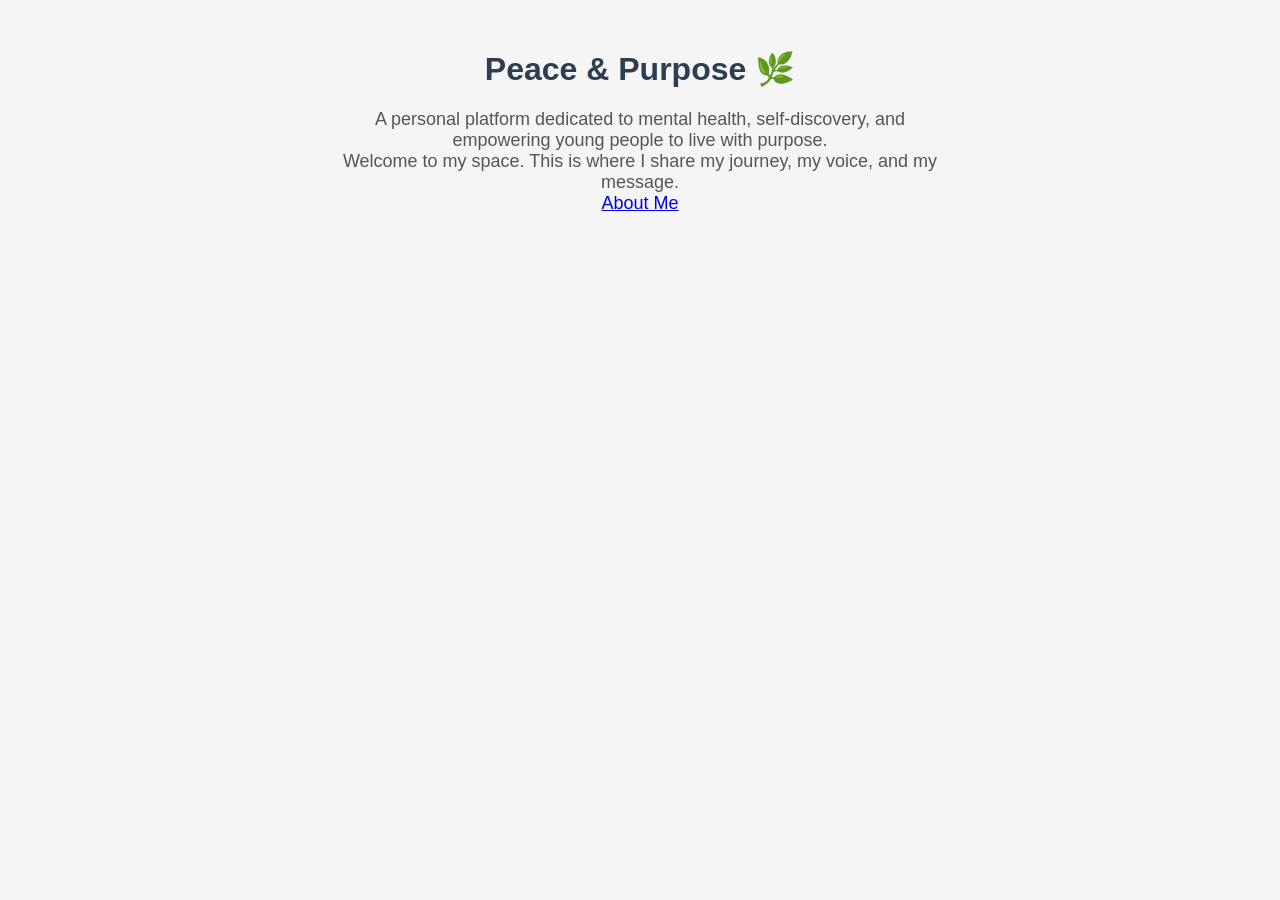
==== index.html @ 46a3d332 "Create index.html" ====
<!DOCTYPE html>
<html>
<head>
  <title>Peace & Purpose</title>
  <link rel="stylesheet" href="style.css">
</head>
<body>

  <h1>Peace & Purpose 🌿</h1>

  <p>
    A personal platform dedicated to mental health, self-discovery, and empowering young people to live with purpose.
  </p>

  <p>
    Welcome to my space. This is where I share my journey, my voice, and my message.
  </p>

  <p>
    <a href="about.html">About Me</a>
  </p>

</body>
</html>
---- style.css ----
body {
  font-family: Arial;
  margin: 0;
  padding: 0;
  background-color: #f5f5f5;
  text-align: center;
}

h1 {
  color: #2c3e50;
  margin-top: 50px;
}

p {
  font-size: 18px;
  color: #555;
  max-width: 600px;
  margin: auto;
}
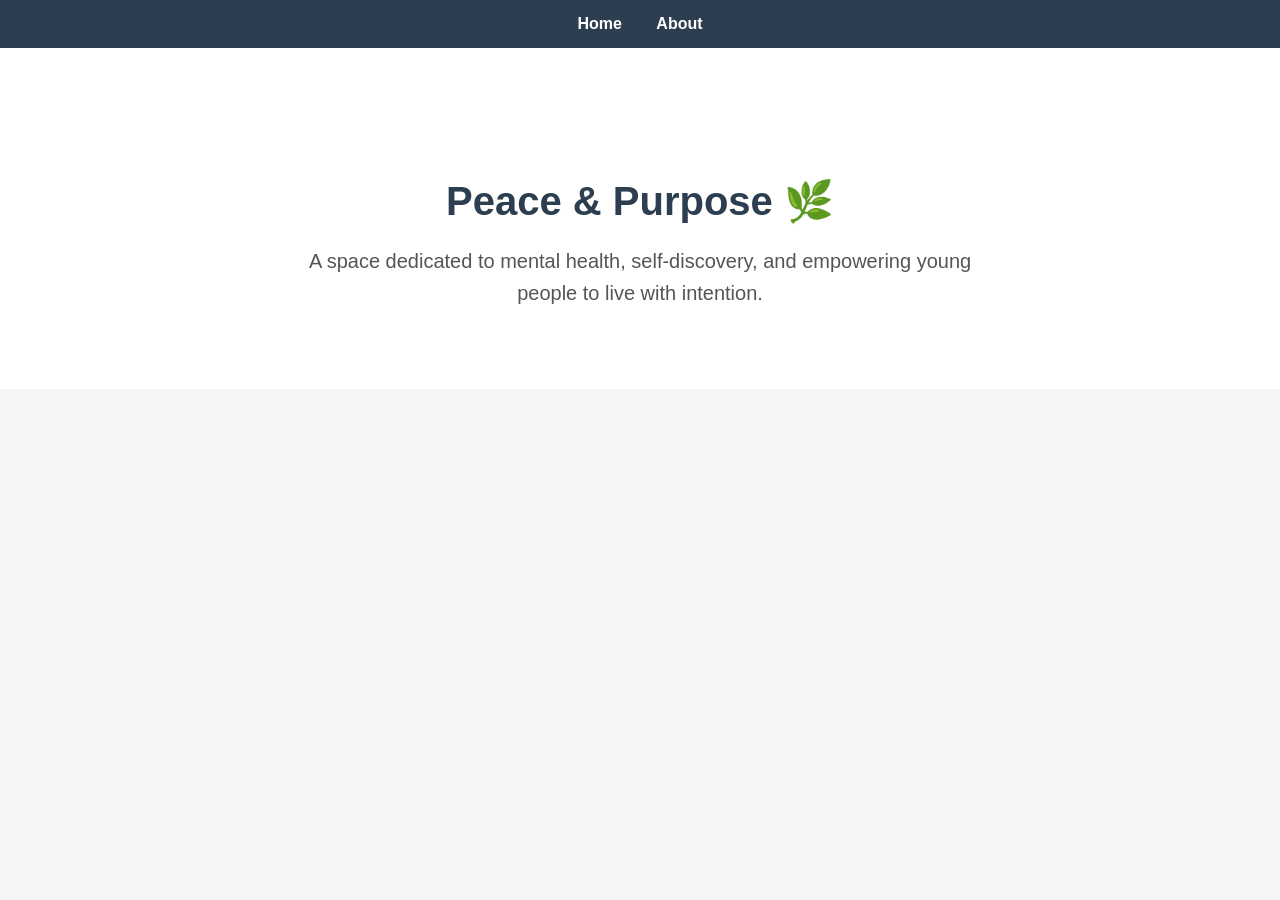
==== commit e4d41bf9: "Update index.html" ====
--- a/index.html
+++ b/index.html
@@ -6,19 +6,17 @@
 </head>
 <body>
 
+  <nav>
+  <a href="index.html">Home</a>
+  <a href="about.html">About</a>
+</nav>
+
+<div class="hero">
   <h1>Peace & Purpose 🌿</h1>
-
   <p>
-    A personal platform dedicated to mental health, self-discovery, and empowering young people to live with purpose.
+    A space dedicated to mental health, self-discovery, and empowering young people to live with intention.
   </p>
-
-  <p>
-    Welcome to my space. This is where I share my journey, my voice, and my message.
-  </p>
-
-  <p>
-    <a href="about.html">About Me</a>
-  </p>
+</div>
 
 </body>
 </html>
--- a/style.css
+++ b/style.css
@@ -1,4 +1,18 @@
-body {
+nav {
+  background-color: #2c3e50;
+  padding: 15px;
+}
+
+nav a {
+  color: white;
+  text-decoration: none;
+  margin: 15px;
+  font-weight: bold;
+}
+
+nav a:hover {
+  text-decoration: underline;
+}body {
   font-family: Arial;
   margin: 0;
   padding: 0;
@@ -17,3 +31,19 @@
   max-width: 600px;
   margin: auto;
 }
+.hero {
+  padding: 80px 20px;
+  background-color: #ffffff;
+}
+
+.hero h1 {
+  font-size: 40px;
+  margin-bottom: 20px;
+}
+
+.hero p {
+  font-size: 20px;
+  max-width: 700px;
+  margin: auto;
+  line-height: 1.6;
+}
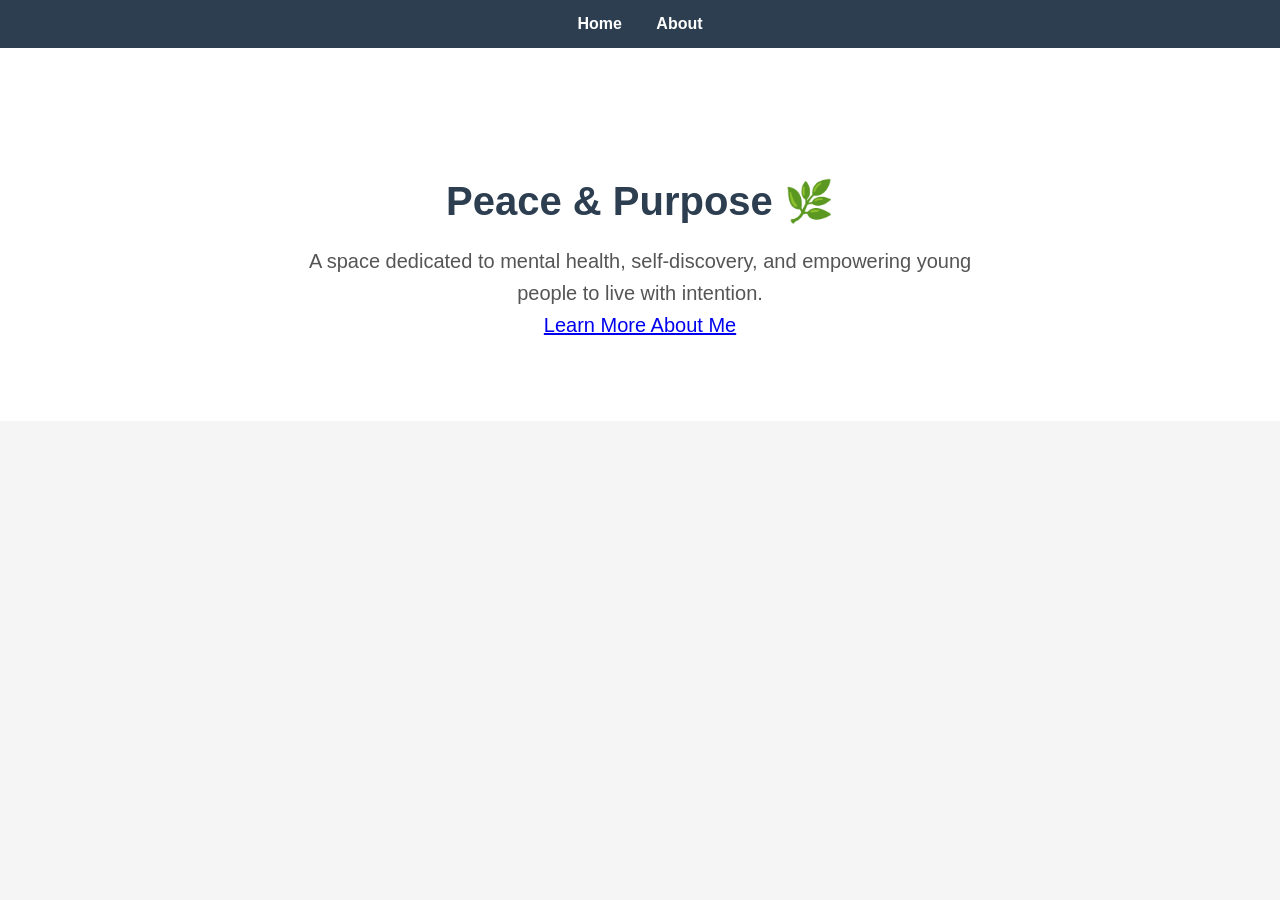
==== commit 90e392cc: "Update index.html" ====
--- a/index.html
+++ b/index.html
@@ -7,16 +7,22 @@
 <body>
 
   <nav>
-  <a href="index.html">Home</a>
-  <a href="about.html">About</a>
-</nav>
+    <a href="index.html">Home</a>
+    <a href="about.html">About</a>
+  </nav>
 
-<div class="hero">
-  <h1>Peace & Purpose 🌿</h1>
-  <p>
-    A space dedicated to mental health, self-discovery, and empowering young people to live with intention.
-  </p>
-</div>
+  <div class="hero">
+    <h1>Peace & Purpose 🌿</h1>
+    
+    <p>
+      A space dedicated to mental health, self-discovery, and empowering young people to live with intention.
+    </p>
+
+    <p>
+      <a href="about.html" class="btn">Learn More About Me</a>
+    </p>
+
+  </div>
 
 </body>
 </html>
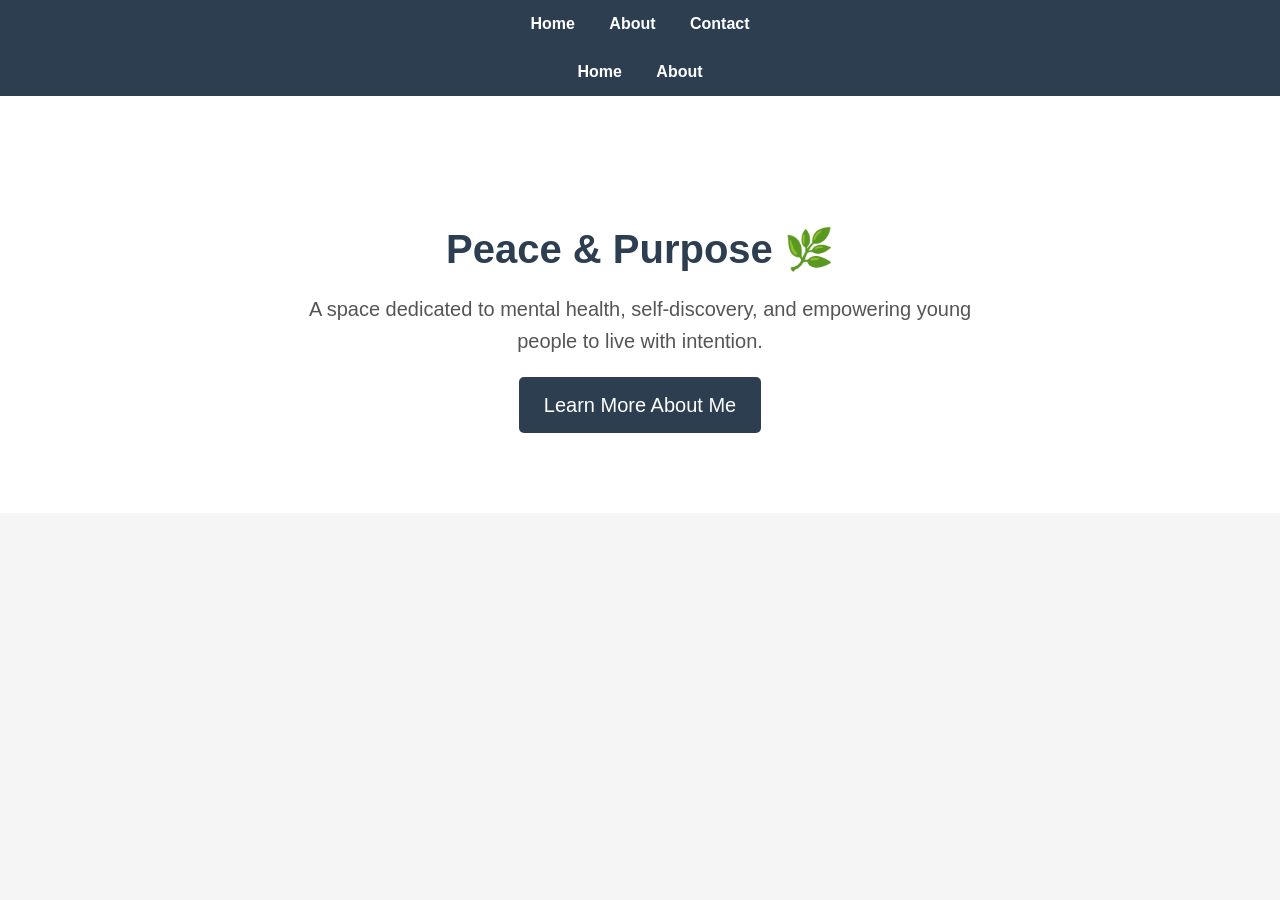
==== commit 325ab7cf: "Update index.html" ====
--- a/index.html
+++ b/index.html
@@ -5,7 +5,11 @@
   <link rel="stylesheet" href="style.css">
 </head>
 <body>
-
+<nav>
+  <a href="index.html">Home</a>
+  <a href="about.html">About</a>
+  <a href="contact.html">Contact</a>
+</nav>
   <nav>
     <a href="index.html">Home</a>
     <a href="about.html">About</a>
--- a/style.css
+++ b/style.css
@@ -12,7 +12,9 @@
 
 nav a:hover {
   text-decoration: underline;
-}body {
+}
+
+body {
   font-family: Arial;
   margin: 0;
   padding: 0;
@@ -31,6 +33,7 @@
   max-width: 600px;
   margin: auto;
 }
+
 .hero {
   padding: 80px 20px;
   background-color: #ffffff;
@@ -47,3 +50,17 @@
   margin: auto;
   line-height: 1.6;
 }
+
+.btn {
+  display: inline-block;
+  margin-top: 20px;
+  padding: 12px 25px;
+  background-color: #2c3e50;
+  color: white;
+  text-decoration: none;
+  border-radius: 5px;
+}
+
+.btn:hover {
+  background-color: #1a252f;
+}
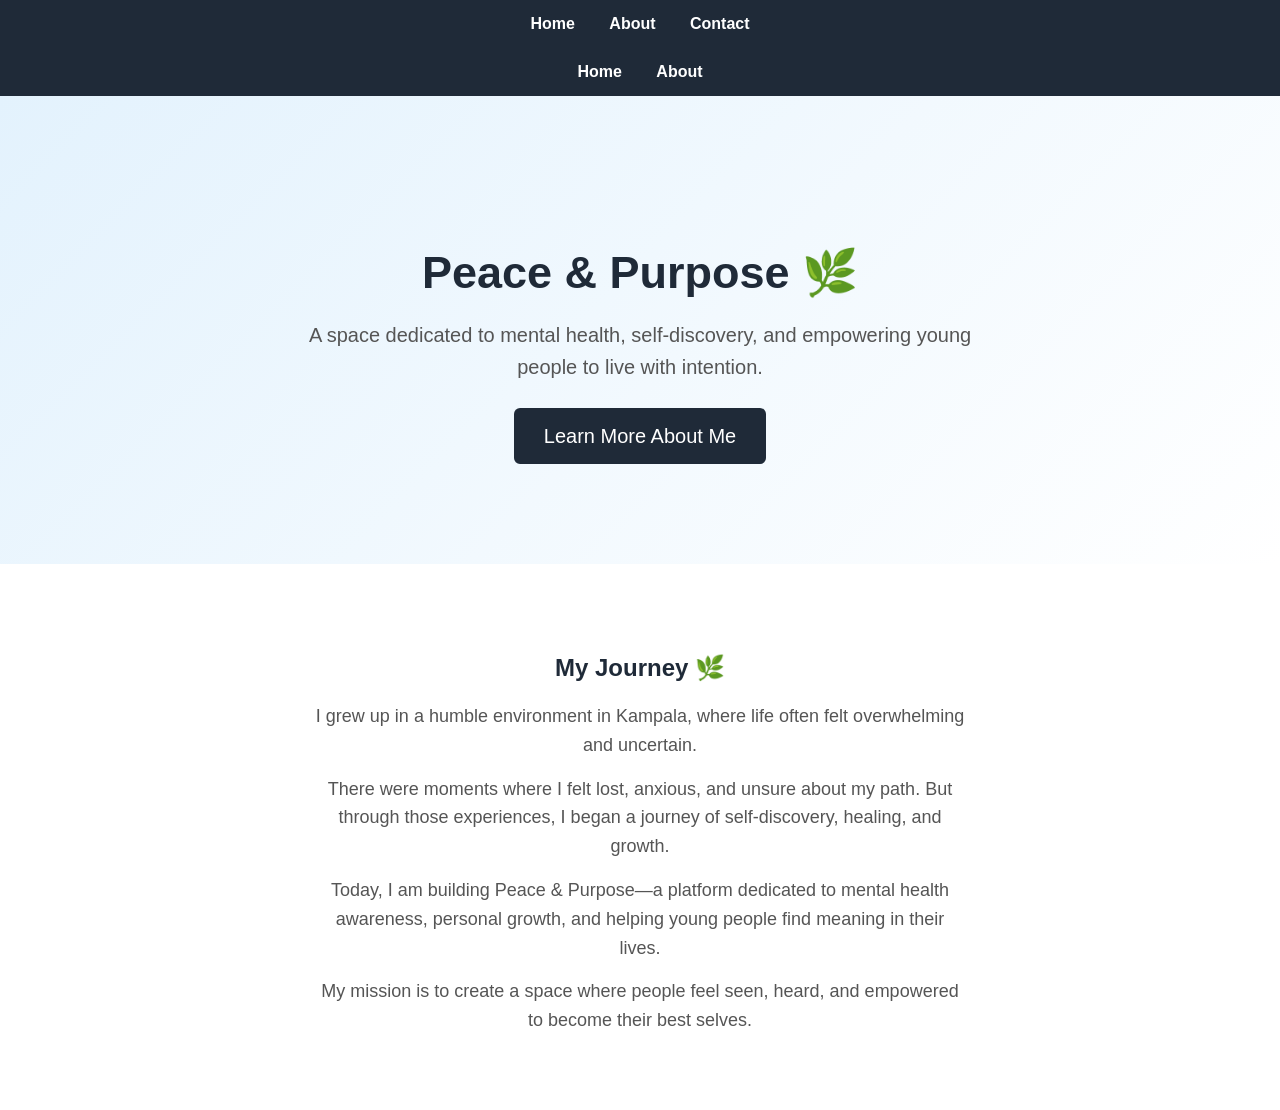
==== commit 43cb170f: "Update index.html" ====
--- a/index.html
+++ b/index.html
@@ -28,5 +28,24 @@
 
   </div>
 
+  <div class="story">
+  <h2>My Journey 🌿</h2>
+
+  <p>
+    I grew up in a humble environment in Kampala, where life often felt overwhelming and uncertain.
+  </p>
+
+  <p>
+    There were moments where I felt lost, anxious, and unsure about my path. But through those experiences, I began a journey of self-discovery, healing, and growth.
+  </p>
+
+  <p>
+    Today, I am building Peace & Purpose—a platform dedicated to mental health awareness, personal growth, and helping young people find meaning in their lives.
+  </p>
+
+  <p>
+    My mission is to create a space where people feel seen, heard, and empowered to become their best selves.
+  </p>
+</div>
 </body>
 </html>
--- a/style.css
+++ b/style.css
@@ -1,5 +1,15 @@
+body {
+  font-family: 'Arial', sans-serif;
+  margin: 0;
+  padding: 0;
+  background-color: #f9fafb;
+  color: #333;
+  text-align: center;
+}
+
+/* NAVIGATION */
 nav {
-  background-color: #2c3e50;
+  background-color: #1f2a38;
   padding: 15px;
 }
 
@@ -8,39 +18,42 @@
   text-decoration: none;
   margin: 15px;
   font-weight: bold;
+  transition: 0.3s;
 }
 
 nav a:hover {
-  text-decoration: underline;
+  color: #a3d5ff;
 }
 
-body {
-  font-family: Arial;
-  margin: 0;
-  padding: 0;
-  background-color: #f5f5f5;
-  text-align: center;
+/* HEADINGS */
+h1 {
+  color: #1f2a38;
+  margin-top: 50px;
+  font-size: 36px;
 }
 
-h1 {
-  color: #2c3e50;
-  margin-top: 50px;
+h2 {
+  margin-top: 30px;
+  color: #1f2a38;
 }
 
+/* PARAGRAPHS */
 p {
   font-size: 18px;
   color: #555;
-  max-width: 600px;
-  margin: auto;
+  max-width: 650px;
+  margin: 15px auto;
+  line-height: 1.6;
 }
 
+/* HERO SECTION */
 .hero {
-  padding: 80px 20px;
-  background-color: #ffffff;
+  padding: 100px 20px;
+  background: linear-gradient(135deg, #e3f2fd, #ffffff);
 }
 
 .hero h1 {
-  font-size: 40px;
+  font-size: 45px;
   margin-bottom: 20px;
 }
 
@@ -51,16 +64,43 @@
   line-height: 1.6;
 }
 
+/* BUTTON */
 .btn {
   display: inline-block;
-  margin-top: 20px;
-  padding: 12px 25px;
-  background-color: #2c3e50;
+  margin-top: 25px;
+  padding: 12px 30px;
+  background-color: #1f2a38;
   color: white;
   text-decoration: none;
-  border-radius: 5px;
+  border-radius: 6px;
+  transition: 0.3s;
 }
 
 .btn:hover {
-  background-color: #1a252f;
+  background-color: #2c3e50;
 }
+
+/* CONTACT SECTION */
+.contact {
+  background-color: #f0f0f0;
+  padding: 50px 20px;
+  margin-top: 40px;
+}
+
+.contact a {
+  color: #1f2a38;
+  text-decoration: none;
+  font-weight: bold;
+}
+
+.contact a:hover {
+  text-decoration: underline;
+}
+.story {
+  padding: 60px 20px;
+  background-color: #ffffff;
+}
+
+.story h2 {
+  margin-bottom: 20px;
+}
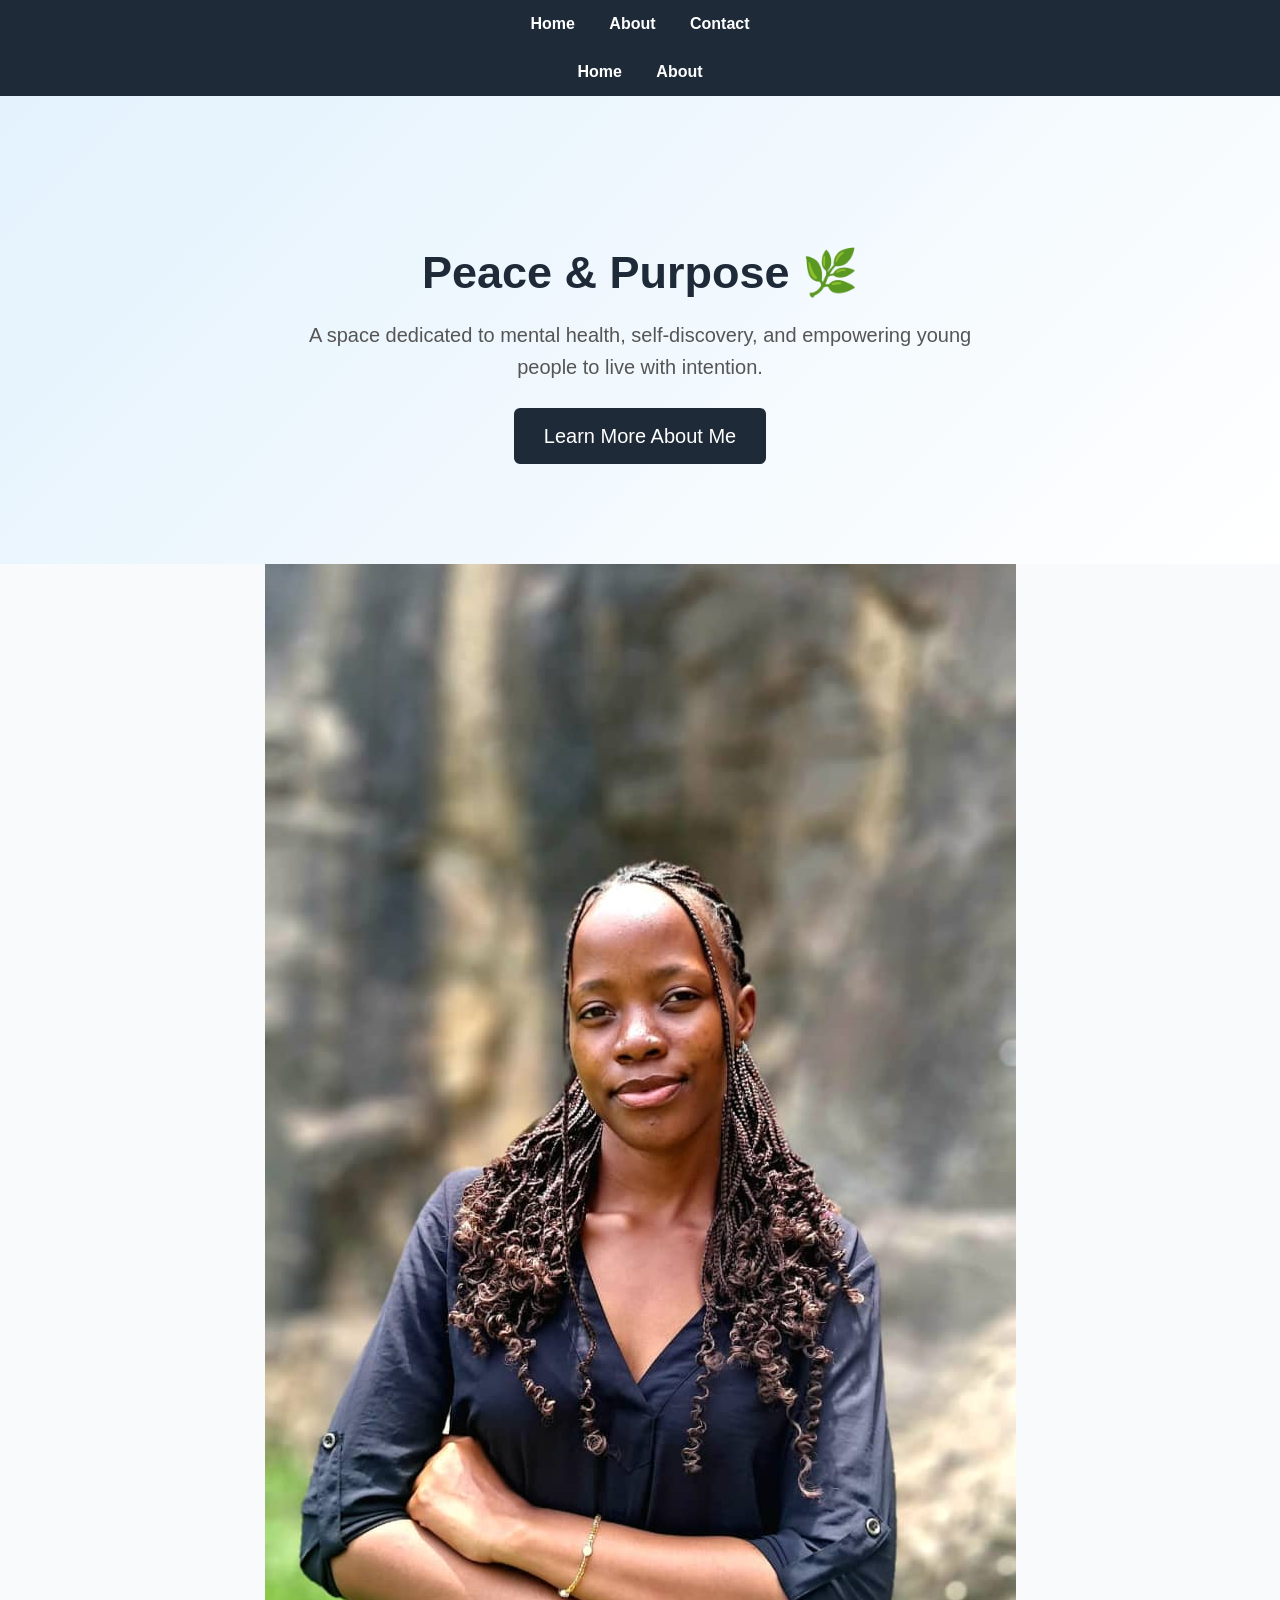
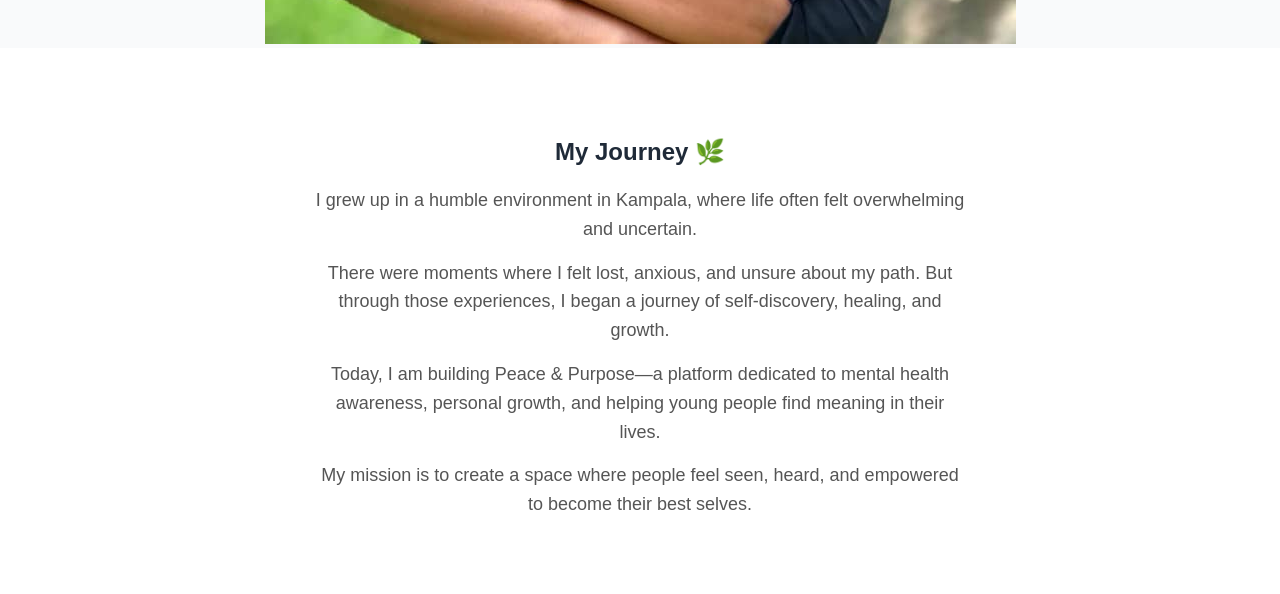
==== commit d70e840b: "Update index.html" ====
--- a/index.html
+++ b/index.html
@@ -28,6 +28,9 @@
 
   </div>
 
+  <div class="profile-photo">
+  <img src="ME.jpeg" alt="Rose Peace Abbo" />
+</div>
   <div class="story">
   <h2>My Journey 🌿</h2>
 
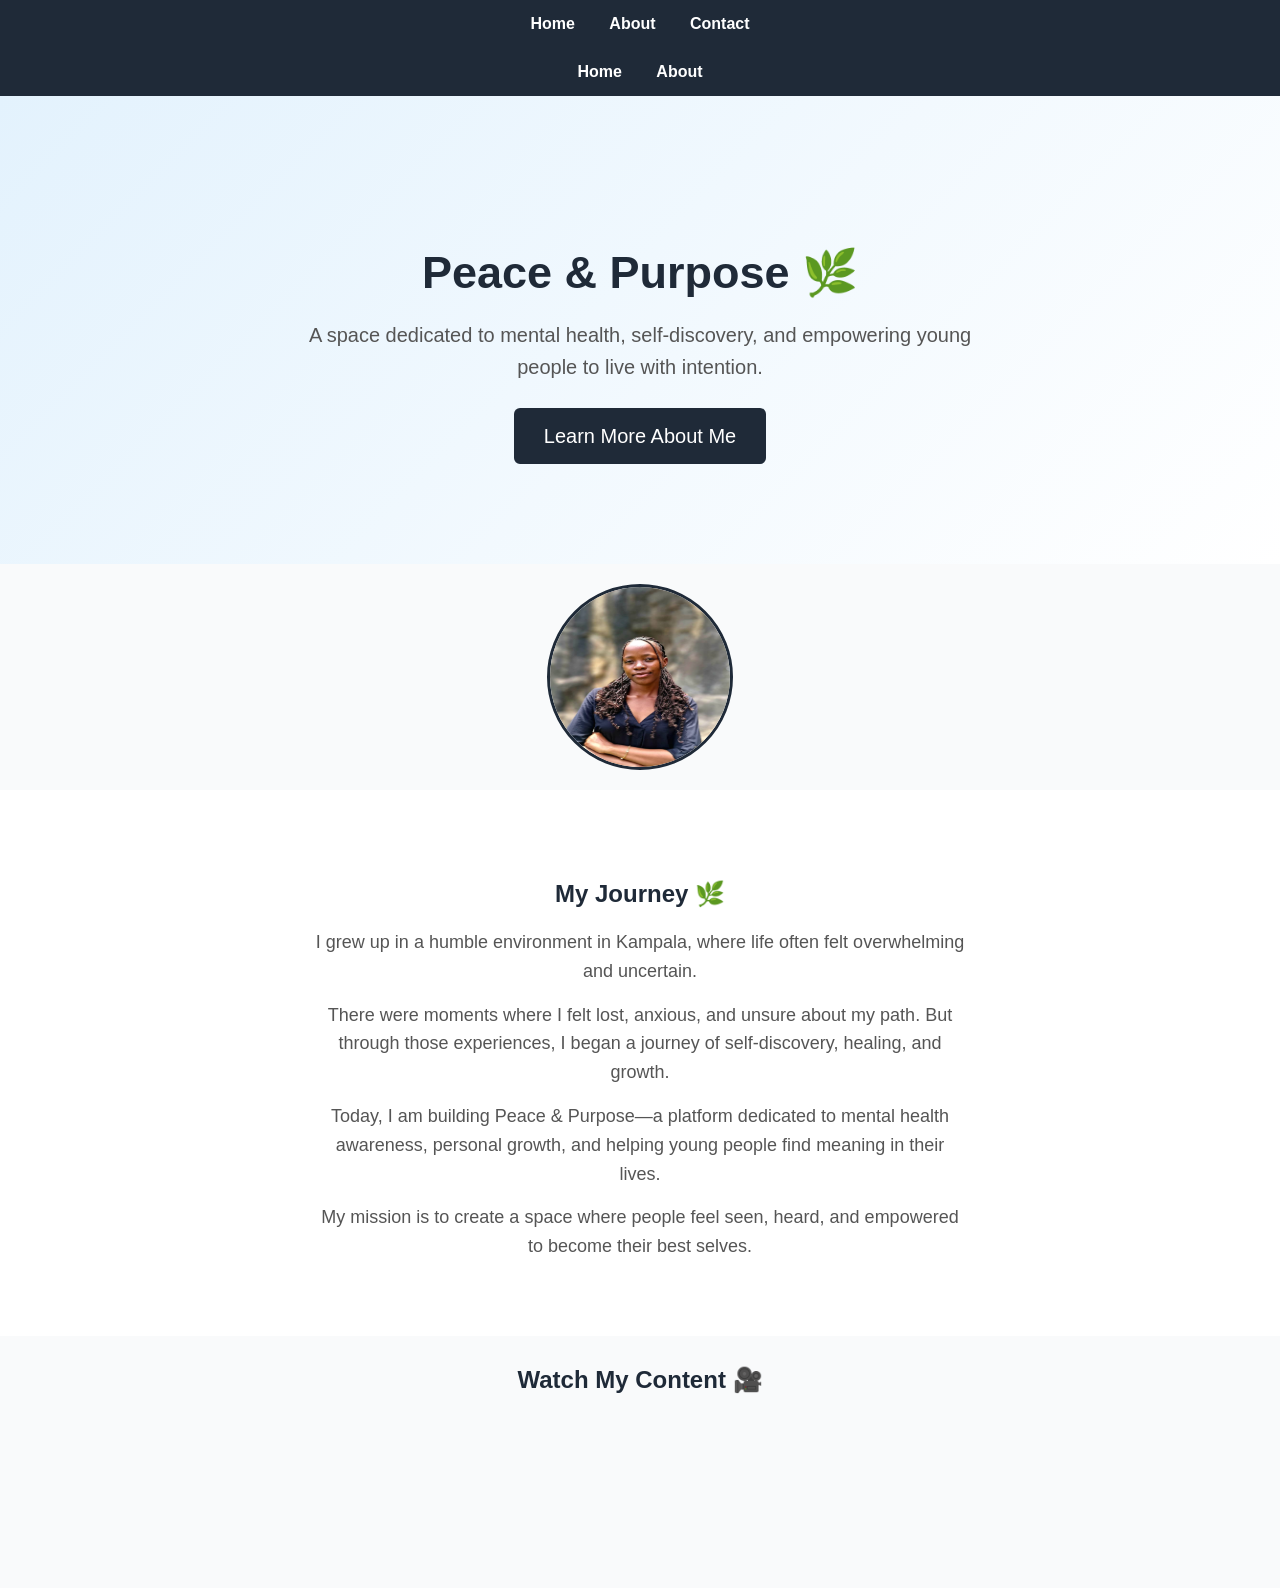
==== commit f311a17b: "Update index.html" ====
--- a/index.html
+++ b/index.html
@@ -50,5 +50,16 @@
     My mission is to create a space where people feel seen, heard, and empowered to become their best selves.
   </p>
 </div>
+
+  <div class="videos">
+  <h2>Watch My Content 🎥</h2>
+
+  <iframe width="300" height="170"
+    src="https://www.youtube.com/embed?listType=user_uploads&list=abborosepeace"
+    frameborder="0"
+    allowfullscreen>
+  </iframe>
+
+</div>
 </body>
 </html>
--- a/style.css
+++ b/style.css
@@ -104,3 +104,11 @@
 .story h2 {
   margin-bottom: 20px;
 }
+.profile-photo img {
+  width: 180px;      /* adjust size as needed */
+  height: 180px;
+  border-radius: 50%; /* makes it circular */
+  margin: 20px auto;
+  display: block;
+  border: 3px solid #1f2a38;
+}
